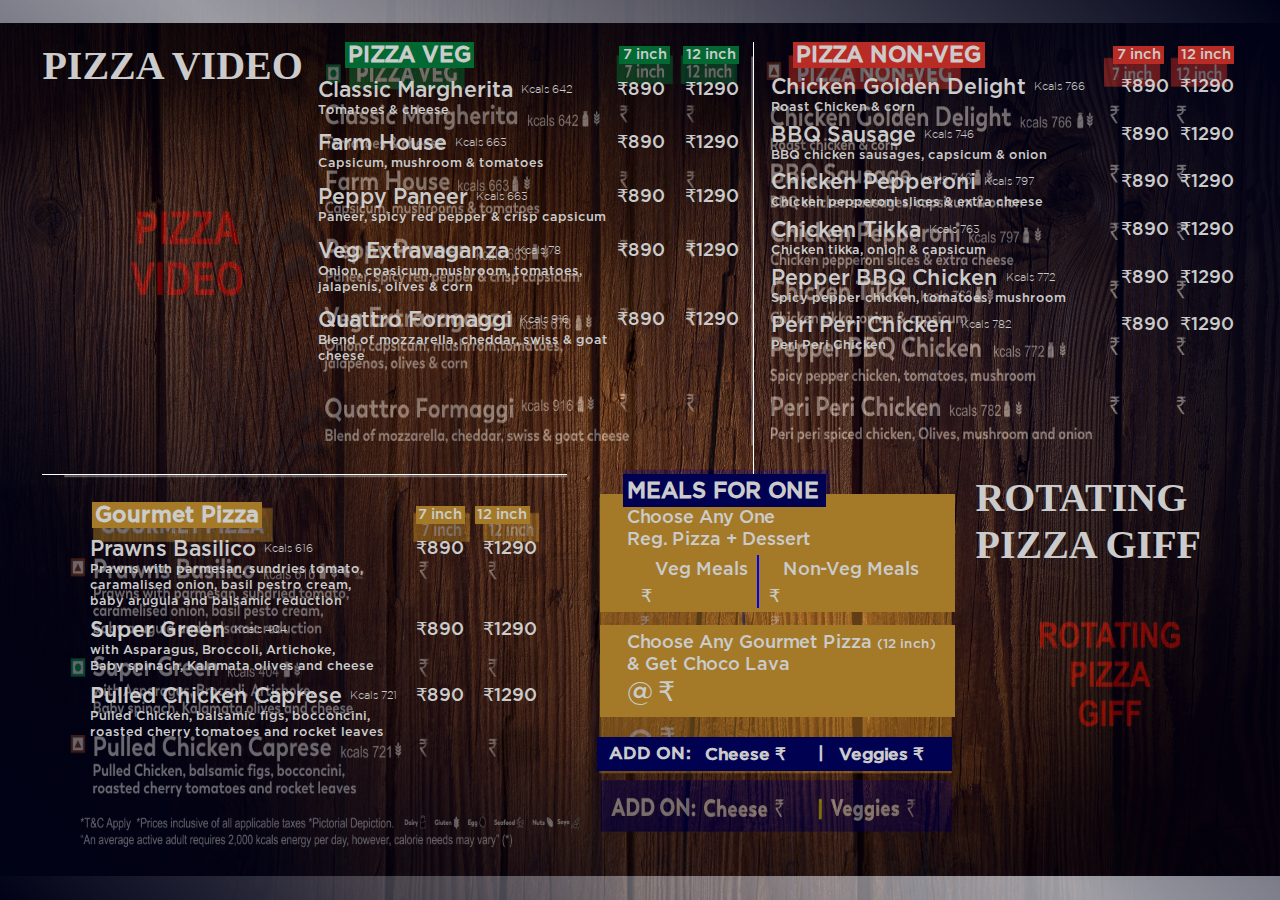
==== Donna_Itallia/index.html.html @ f09f871a "Add files via upload" ====
<!DOCTYPE html>
<html lang="en">
<head>
    <meta charset="UTF-8">
    <meta name="viewport" content="width=device-width, initial-scale=1.0">
    <title>Document</title>
    <link rel="stylesheet" href="style.css">
   
</head>
<body>
    <img src="donna_itallia1.png" alt="" style="position: absolute;z-index: -1;top: 0;left: 0;opacity: 0.4;" height="100%" width="100%">
    <section class="wrapper ">
        <div class="container ">
        <div class="section section1 display_flex">

            <div class="first_section">
                <h2>PIZZA VIDEO</h2>
            </div>
            <div class="second_section ">
                
                <div class="first_div display_flex_col">
                    <div class="heading display_flex">
                        <div class="display_flex">

                            <img src="" alt="">
                            <h2 class="bg-green">PIZZA VEG</h2>
                        </div>
                        <div class="display_flex">

                            <p class="bg-green">7 inch</p>
                            <p class="bg-green">12 inch</p>
                        </div>
                    </div>
                    <div class="content display_flex">
                        <div class="pizza_info display_flex_col">
                            <div class="pizza_name display_flex">

                                <p>Classic Margherita</p>
                                <p>Kcals 642 <span><img src="" alt=""><img src="" alt=""></span></p>

                            </div>
                            <div class="description">
                                <p>Tomatoes & cheese</p>
                            </div>
                        </div>
                        <div class="pizza_price display_flex">
                            <p><span>₹<span>890</span></p>
                            <p><span>₹<span>1290</span></p>
                        </div>
                    </div>
                    <div class="content display_flex">
                        <div class="pizza_info display_flex_col">
                            <div class="pizza_name display_flex">

                                <p>Farm House</p>
                                <p>Kcals 663 <span><img src="" alt=""><img src="" alt=""></span></p>

                            </div>
                            <div class="description">
                                <p>Capsicum, mushroom & tomatoes</p>
                            </div>
                        </div>
                        <div class="pizza_price display_flex">
                            <p><span>₹</span><span>890</span></p>
                            <p><span>₹</span><span>1290</span></p>
                        </div>
                    </div>
                    <div class="content display_flex">
                        <div class="pizza_info display_flex_col">
                            <div class="pizza_name display_flex">

                                <p>Peppy Paneer</p>
                                <p>Kcals 663<span><img src="" alt=""><img src="" alt=""></span></p>

                            </div>
                            <div class="description">
                                <p>Paneer, spicy red pepper & crisp capsicum</p>
                            </div>
                        </div>
                        <div class="pizza_price display_flex">
                            <p><span>₹</span><span>890</span></p>
                            <p><span>₹</span><span>1290</span></p>
                        </div>
                    </div>
                    <div class="content display_flex">
                        <div class="pizza_info display_flex_col">
                            <div class="pizza_name display_flex">

                                <p>Veg Extravaganza</p>
                                <p>Kcals 78<span><img src="" alt=""><img src="" alt=""></span></p>

                            </div>
                            <div class="description">
                                <p>Onion, cpasicum, mushroom, tomatoes, jalapenis, olives & corn</p>
                            </div>
                        </div>
                        <div class="pizza_price display_flex">
                            <p><span>₹</span><span>890</span></p>
                            <p><span>₹</span><span>1290</span></p>
                        </div>
                    </div>
                    <div class="content display_flex">
                        <div class="pizza_info display_flex_col">
                            <div class="pizza_name display_flex">

                                <p>Quattro Formaggi</p>
                                <p>Kcals 916<span><img src="" alt=""><img src="" alt=""></span></p>

                            </div>
                            <div class="description">
                                <p>Blend of mozzarella, cheddar, swiss & goat cheese</p>
                            </div>
                        </div>
                        <div class="pizza_price display_flex">
                            <p><span>₹</span><span>890</span></p>
                            <p><span>₹</span><span>1290</span></p>
                        </div>
                    </div>
              
                </div>
            </div>
            <div class="third_section">
                
                <div class="first_div display_flex_col">
                    <div class="heading display_flex">
                        <div class="display_flex">

                            <img src="" alt="">
                            <h2 class="bg-red">PIZZA NON-VEG</h2>
                        </div>
                        <div class="display_flex">

                            <p class="bg-red">7 inch</p>
                            <p class="bg-red">12 inch</p>
                        </div>
                    </div>
                    <div class="content display_flex">
                        <div class="pizza_info display_flex_col">
                            <div class="pizza_name display_flex">

                                <p>Chicken Golden Delight</p>
                                <p>Kcals 766<span><img src="" alt=""><img src="" alt=""></span></p>

                            </div>
                            <div class="description">
                                <p>Roast Chicken & corn</p>
                            </div>
                        </div>
                        <div class="pizza_price display_flex">
                            <p><span>₹<span>890</span></p>
                            <p><span>₹<span>1290</span></p>
                        </div>
                    </div>
                    <div class="content display_flex">
                        <div class="pizza_info display_flex_col">
                            <div class="pizza_name display_flex">

                                <p>BBQ Sausage</p>
                                <p>Kcals 746<span><img src="" alt=""><img src="" alt=""></span></p>

                            </div>
                            <div class="description">
                                <p>BBQ chicken sausages, capsicum & onion</p>
                            </div>
                        </div>
                        <div class="pizza_price display_flex">
                            <p><span>₹<span>890</span></p>
                            <p><span>₹<span>1290</span></p>
                        </div>
                    </div>
                    
                    <div class="content display_flex">
                        <div class="pizza_info display_flex_col">
                            <div class="pizza_name display_flex">

                                <p>Chicken Pepperoni</p>
                                <p>Kcals 797<span><img src="" alt=""><img src="" alt=""></span></p>

                            </div>
                            <div class="description">
                                <p>Chicken pepperoni slices & extra cheese</p>
                            </div>
                        </div>
                        <div class="pizza_price display_flex">
                            <p><span>₹<span>890</span></p>
                            <p><span>₹<span>1290</span></p>
                        </div>
                    </div>
                    <div class="content display_flex">
                        <div class="pizza_info display_flex_col">
                            <div class="pizza_name display_flex">

                                <p>Chicken Tikka</p>
                                <p>Kcals 763<span><img src="" alt=""><img src="" alt=""></span></p>

                            </div>
                            <div class="description">
                                <p>Chicken tikka, onion & capsicum</p>
                            </div>
                        </div>
                        <div class="pizza_price display_flex">
                            <p><span>₹<span>890</span></p>
                            <p><span>₹<span>1290</span></p>
                        </div>
                    </div>
                    <div class="content display_flex">
                        <div class="pizza_info display_flex_col">
                            <div class="pizza_name display_flex">

                                <p>Pepper BBQ Chicken</p>
                                <p>Kcals 772<span><img src="" alt=""><img src="" alt=""></span></p>

                            </div>
                            <div class="description">
                                <p>Spicy pepper chicken, tomatoes, mushroom</p>
                            </div>
                        </div>
                        <div class="pizza_price display_flex">
                            <p><span>₹<span>890</span></p>
                            <p><span>₹<span>1290</span></p>
                        </div>
                    </div>
                    <div class="content display_flex">
                        <div class="pizza_info display_flex_col">
                            <div class="pizza_name display_flex">

                                <p>Peri Peri Chicken</p>
                                <p>Kcals 782<span><img src="" alt=""><img src="" alt=""></span></p>

                            </div>
                            <div class="description">
                                <p>Peri Peri Chicken</p>
                            </div>
                        </div>
                        <div class="pizza_price display_flex">
                            <p><span>₹<span>890</span></p>
                            <p><span>₹<span>1290</span></p>
                        </div>
                    </div>
           
                   
              
                </div> 
            </div>
        </div>
        <div class="section section2 display_flex">

        
            <div class="second_section ">
                
                <div class="first_div display_flex_col">
                    <div class="heading display_flex">
                        <div class="display_flex">

                            <h2 class="bg-yellow">Gourmet Pizza</h2>
                        </div>
                        <div class="display_flex">

                            <p class="bg-yellow">7 inch</p>
                            <p class="bg-yellow">12 inch</p>
                        </div>
                    </div>
                    <div class="content display_flex">
                        <img src="" alt="">

                        <div class="pizza_info display_flex_col">
                            <div class="pizza_name display_flex">

                                <p>Prawns Basilico</p>
                                <p>Kcals 616<span><img src="" alt=""><img src="" alt=""></span></p>

                            </div>
                            <div class="description">
                                <p>Prawns with parmesan, sundries tomato,
                                    <br>caramalised onion, basil pestro cream, 
                                    <br>baby arugula and balsamic reduction
                                </p>
                            </div>
                        </div>
                        <div class="pizza_price display_flex">
                            <p><span>₹<span>890</span></p>
                            <p><span>₹<span>1290</span></p>
                        </div>
                    </div>
                    <div class="content display_flex">
                        <img src="" alt="">

                        <div class="pizza_info display_flex_col">
                            <div class="pizza_name display_flex">

                                <p>Super Green</p>
                                <p>Kcals 404<span><img src="" alt=""><img src="" alt=""></span></p>

                            </div>
                            <div class="description">
                                <p>with Asparagus, Broccoli, Artichoke, 
                                    <br>Baby spinach, Kalamata olives and cheese
                                </p>
                            </div>
                        </div>
                        <div class="pizza_price display_flex">
                            <p><span>₹</span><span>890</span></p>
                            <p><span>₹</span><span>1290</span></p>
                        </div>
                    </div>
                    <div class="content display_flex">
                        <img src="" alt="">

                        <div class="pizza_info display_flex_col">
                            <div class="pizza_name display_flex">

                                <p>Pulled Chicken Caprese</p>
                                <p>Kcals 721<span><img src="" alt=""><img src="" alt=""></span></p>

                            </div>
                            <div class="description">
                                <p>Pulled Chicken, balsamic figs, bocconcini,
                                <br>roasted cherry tomatoes and rocket leaves</p>
                            </div>
                        </div>
                        <div class="pizza_price display_flex">
                            <p><span>₹</span><span>890</span></p>
                            <p><span>₹</span><span>1290</span></p>
                        </div>
                    </div>
   
                
              
                </div>
            </div>
            <div class="third_section">
                <h2 class="bg-blue">MEALS FOR ONE</h2>
                <div class="first_div bg-yellow">
                    <div class="inner_div ">

                    <p>Choose Any One <br>
                    Reg. Pizza + Dessert</p>
                    <div class="display_flex">
                        <div class="veg-meals display_flex_col">
                            <div class="heading display_flex">
                                <img src="" alt="">
                                <p>Veg Meals</p>
                            </div>
                            <div class="content">
                                <p><span>₹</span></p>
                            </div>
                        </div>
                        <div class="nonveg-meals display_flex_col">
                            <div class="heading display_flex">
                                <img src="" alt="">
                                <p>Non-Veg Meals</p>
                            </div>
                            <div class="content">
                                <p><span>₹</span></p>
                            </div>
                        </div>
                    </div>
                </div>
                </div>
                <div class="second_div bg-yellow">
                    <div class="inner_div">
                        <p>Choose Any Gourmet Pizza <span>(12 inch)</span>
                        & Get Choco Lava</p>
                        <p>@<span style="margin-left: calc(10/1920 * 100vw);">₹</span><span></span></p>
                    </div>
                </div>
                <h2 class="bg-blue display_flex">ADD ON:<span> Cheese ₹</span><span></span><span>|</span><span> Veggies ₹</span><span></span></h2>
   
            </div>
            <div class="first_section">
                <h2>ROTATING PIZZA GIFF</h2>
            </div>
        </div>
       
    </div>

    </section>
    <div id="csvData">

    </div>
    <script src="index.js"></script>
</body>
</html>
---- Donna_Itallia/style.css ----
*{
    box-sizing: border-box;
    padding: 0;
    margin: 0;
}
div{
    width: 100%;
}

.display_flex{
    display: flex;
    justify-content: space-between;
    align-items: center;
}
.display_flex_col{
    display: flex;
    flex-direction: column;
    justify-content: space-between;
    align-items: center;
}
.bg-green{
    background: #026933;
    margin: 0 calc(5/1920 * 100vw);padding: 0 calc(5/1920 * 100vw);
}
.bg-red{
    background: #B92B25;
    margin: 0 calc(5/1920 * 100vw);padding: 0 calc(5/1920 * 100vw);
}
.bg-yellow{
    background: #A47A29;
    margin: 0 calc(5/1920 * 100vw);padding: 0 calc(4/1920 * 100vw);
}
.bg-blue{
    background: #010151;
    padding: calc(5/1920 * 100vw);
}
@font-face {
    font-family: 'Gotham';
    src: url('Gotham-Medium.woff2') format('woff2'),
        url('Gotham-Medium.woff') format('woff');
    font-weight: 500;
    font-style: normal;
    font-display: swap;
}
@font-face {
    font-family: 'Gotham Thin';
    src: url('Gotham-Thin.woff2') format('woff2'),
        url('Gotham-Thin.woff') format('woff');
    font-weight: 100;
    font-style: normal;
    font-display: swap;
}
@font-face {
    font-family: 'Gotham Light';
    src: url('Gotham-Light.woff2') format('woff2'),
        url('Gotham-Light.woff') format('woff');
    font-weight: 300;
    font-style: normal;
    font-display: swap;
}
html{
    /* height: 100vh;
    width: 100vw; */
    font-size: calc(22/1920 * 100vw);
    color: #CBCBCB;
}
body{
    height: 100vh;
    background-image: url('onlyBg.jpg');
    background: linear-gradient(45deg,#010215, transparent, #010215), url('onlyBg.jpg');
    background-size: 100%;
    background-repeat: no-repeat;
    background-position: center;
}
.wrapper{
    height: 100%;
    width: 100%;
    padding: 3%;
}
.container{
    height: 100%;
    width: 100%;
    /* border: calc(2/1920 * 100vw) solid red; */
    max-width: 1780px;
    margin: 0 auto;
    padding: calc(6/1920 * 100vw);
}
.section1{
    height: 53%;
    align-items: flex-start;
}
.section > div{
    height: 100%;
}
.section .first_section{
    width: 22%;
    font-size: calc(40/1920 * 100vw);
    /* border: calc(1/1920 * 100vw) solid red; */
    /* background: red; */
}
.section .second_section{
    width: 37%;
    border-right: calc(1/1920 * 100vw) solid white;
}
.section  .first_div .heading{
    justify-content: flex-start;
    padding:0 calc(15/1920 * 100vw);
    font-family: 'Gotham';
}
.section  .third_section .first_div .heading{
    padding:0 0 0  calc(15/1920 * 100vw);
}
.section  .first_div .heading div:nth-child(1){
    width: 70%;
    justify-content: flex-start;

}
.section  .third_section .first_div .heading div:nth-child(1){
    width: 80%;
    justify-content: flex-start;

}
.section .first_div .heading div:nth-child(2){
    width: 30%;
}
.section .first_div .content .pizza_info{
    width: 70%;
}
.section .third_section .first_div .content .pizza_info{
    width: 90%;
}
.section  .first_div .content .pizza_name{
    justify-content: flex-start;
    font-family: 'Gotham';
    
}
.section  .first_div .content .description{
    font-family: 'Gotham';
    font-size: calc(19/1920 * 100vw);
    
}
.section .first_div .content{
    margin: calc(9/1920 * 100vw) calc(10/1920 * 100vw) 0 0;
    padding: calc(5/1920 * 100vw) calc(15/1920 * 100vw);
    align-items: flex-start;

}
.section .third_section .first_div .content{
    margin: calc(10/1920 * 100vw) calc(10/1920 * 100vw) 0 0;
    padding: 0px 0px 0 calc(22/1920 * 100vw);
    align-items: flex-start;

}
.section  .first_div .content .pizza_info .pizza_name p:nth-child(1){
   font-size: calc(32/1920 * 100vw);
   margin-right: calc(12/1920 * 100vw);
}
.section .first_div .content .pizza_info .pizza_name p:nth-child(2){
   font-size: calc(17/1920 * 100vw);
   font-family: 'Gotham Light';

}
.section  .first_div .content .pizza_price{
    width: 29%;
    font-family: 'Gotham';
    font-size: calc(27/1920 * 100vw);
}
.section  .first_div .heading img{
    width: 20px;

}
.section .third_section{
    width: 40%;
}

.section2{
    height: 47%;
}
.section2 .second_section{
    width: 48%;
    padding: calc(40/1920 * 100vw) 0;
    border: none;
    border-top: calc(1/1920 * 100vw) solid white;
}
.section2 .second_section .heading{
    padding: 0 calc(50/1920 * 100vw) 0 calc(70/1920 * 100vw);
}
.section2 .second_section .heading div:nth-child(1){
    width: 80%;
}
.section2 .second_section .content{
    padding: 0 calc(40/1920 * 100vw) 0 calc(40/1920 * 100vw);
    margin-top: calc(13/1920 * 100vw);
}
.section2 .second_section .content .pizza_info{
    width: 80%;
    padding: 0 0 0 calc(10/1920 * 100vw);
}

.section2 .second_section .content img{
    width: 20px;
}
.section2 .third_section{
    width: 37%;
    padding: 0 calc(35/1920 * 100vw) 0 calc(45/1920 * 100vw);
}
.section2 .first_section{
    width: 24%;
}


.section2  .third_section h2:nth-child(1){
    width: 57%;
    margin-left: calc(40/1920 * 100vw);
    font-family: 'Gotham';
}
.section2  .third_section h2:last-child{
    font-family: 'Gotham';
    width: 100%;
    position: relative;
    top: calc(30/1920 * 100vw);
    font-size: calc(26/1920 * 100vw);
    padding: calc(10/1920 * 100vw) calc(18/1920 * 100vw);
}
.section2 .third_section .first_div{
   position: relative;
   top: calc(-20/1920 * 100vw);
   z-index: -1;
}
.section2 .third_section .second_div{

}
.section2 .third_section .inner_div {
    font-family: 'Gotham';
    padding: calc(20/1920 * 100vw) calc(10/1920 * 100vw) 0 calc(36/1920 * 100vw);
}
.section2 .third_section .inner_div p{
    font-size:calc(27/1920 * 100vw);
}
.section2 .third_section .first_div .inner_div .display_flex{
    padding: calc(6/1920 * 100vw);
    justify-content: flex-start;
    align-items: flex-start;
}
.veg-meals{
    width: 70%;
    border-right: calc(4/1920 * 100vw) solid blue;
}
.section2 .third_section .content {
    padding: 0 0 0 calc(15/1920 * 100vw) !important;
    margin: 0 !important;
}
.section2 .third_section .second_div .inner_div {
    padding: calc(10/1920 * 100vw) calc(24/1920 * 100vw) 0 calc(36/1920 * 100vw);
}
.section2 .third_section .second_div .inner_div p:nth-child(1) span{
    font-size: calc(20/1920 * 100vw);
}
.section2 .third_section .second_div .inner_div p:nth-child(2){
    font-size: calc(40/1920 * 100vw);
    padding-bottom: calc(12/1920 * 100vw);
}
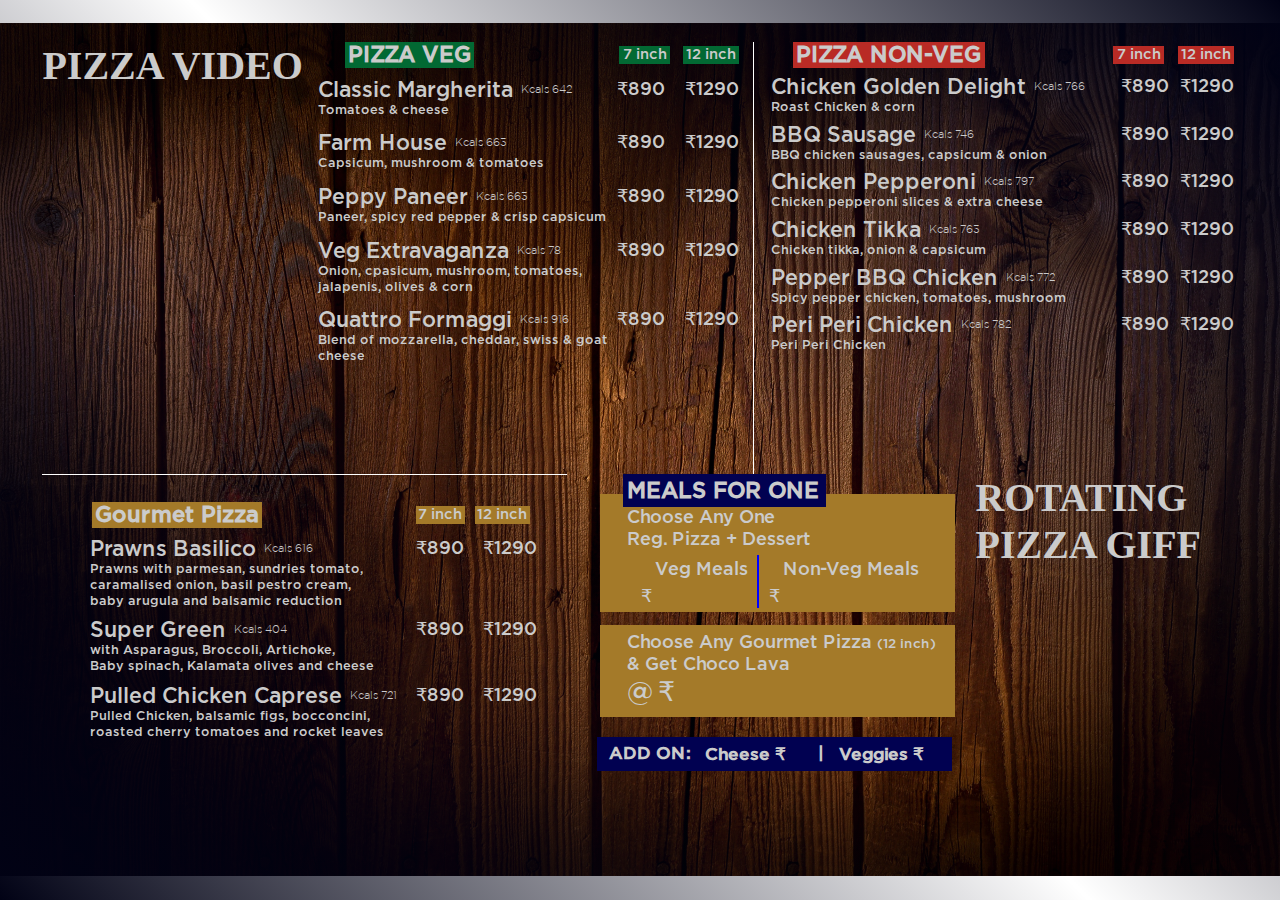
==== commit 93c9a0bc: "Update index.html.html" ====
--- a/Donna_Itallia/index.html.html
+++ b/Donna_Itallia/index.html.html
@@ -8,7 +8,7 @@
    
 </head>
 <body>
-    <img src="donna_itallia1.png" alt="" style="position: absolute;z-index: -1;top: 0;left: 0;opacity: 0.4;" height="100%" width="100%">
+<!--     <img src="donna_itallia1.png" alt="" style="position: absolute;z-index: -1;top: 0;left: 0;opacity: 0.4;" height="100%" width="100%"> -->
     <section class="wrapper ">
         <div class="container ">
         <div class="section section1 display_flex">
@@ -378,6 +378,6 @@
     <div id="csvData">
 
     </div>
-    <script src="index.js"></script>
+  
 </body>
-</html>+</html>
